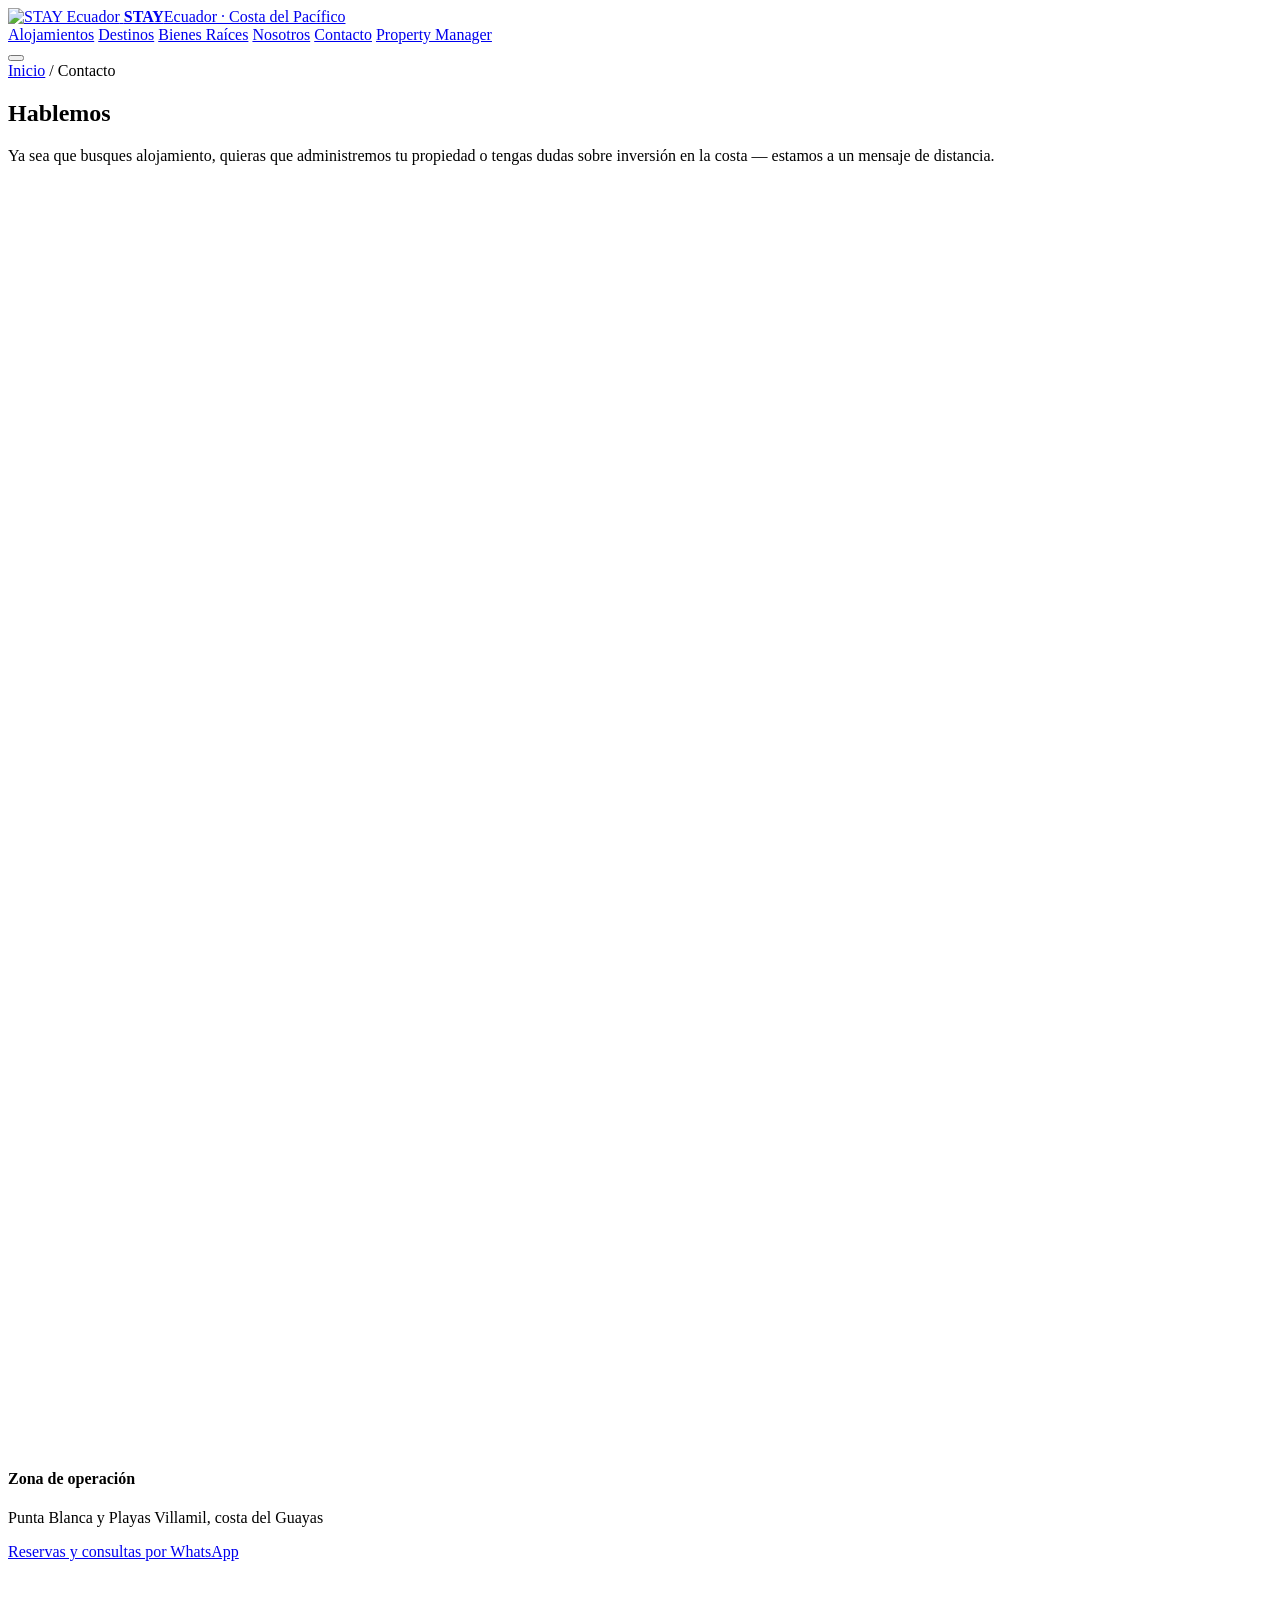
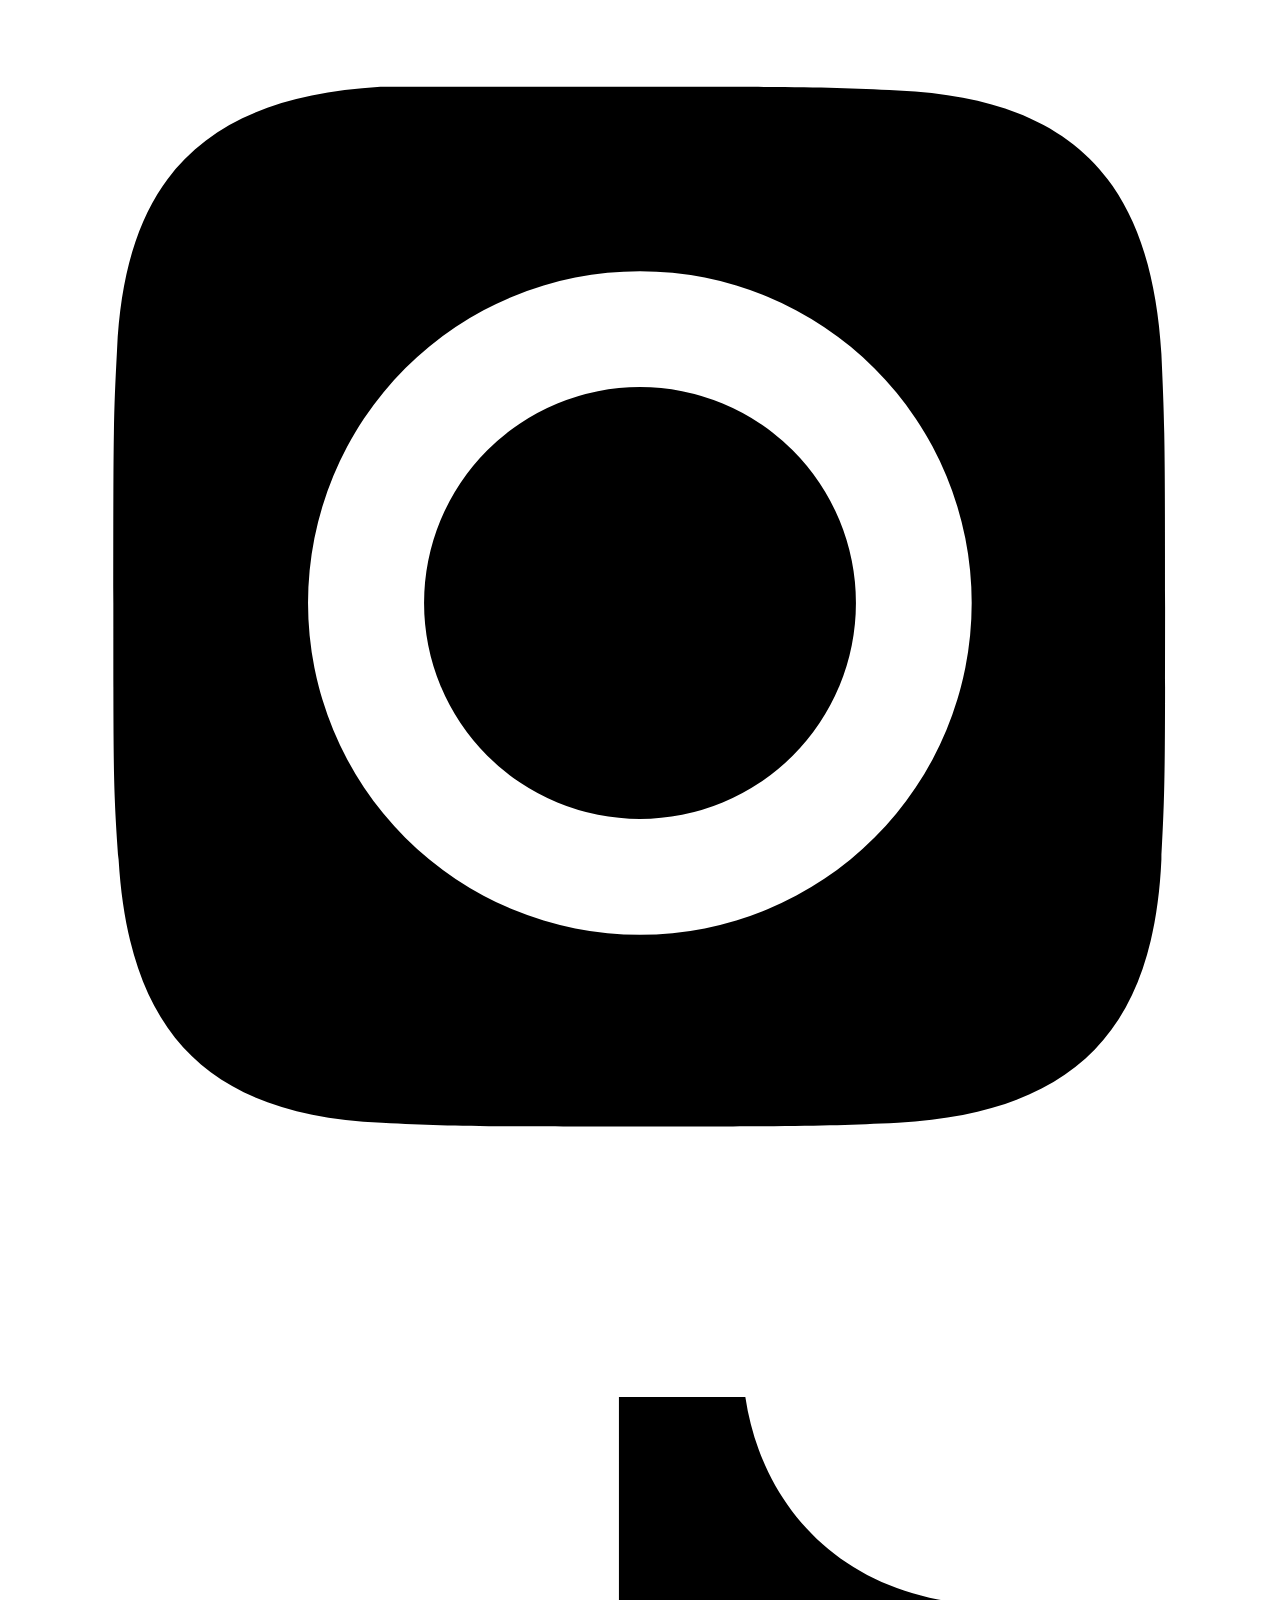
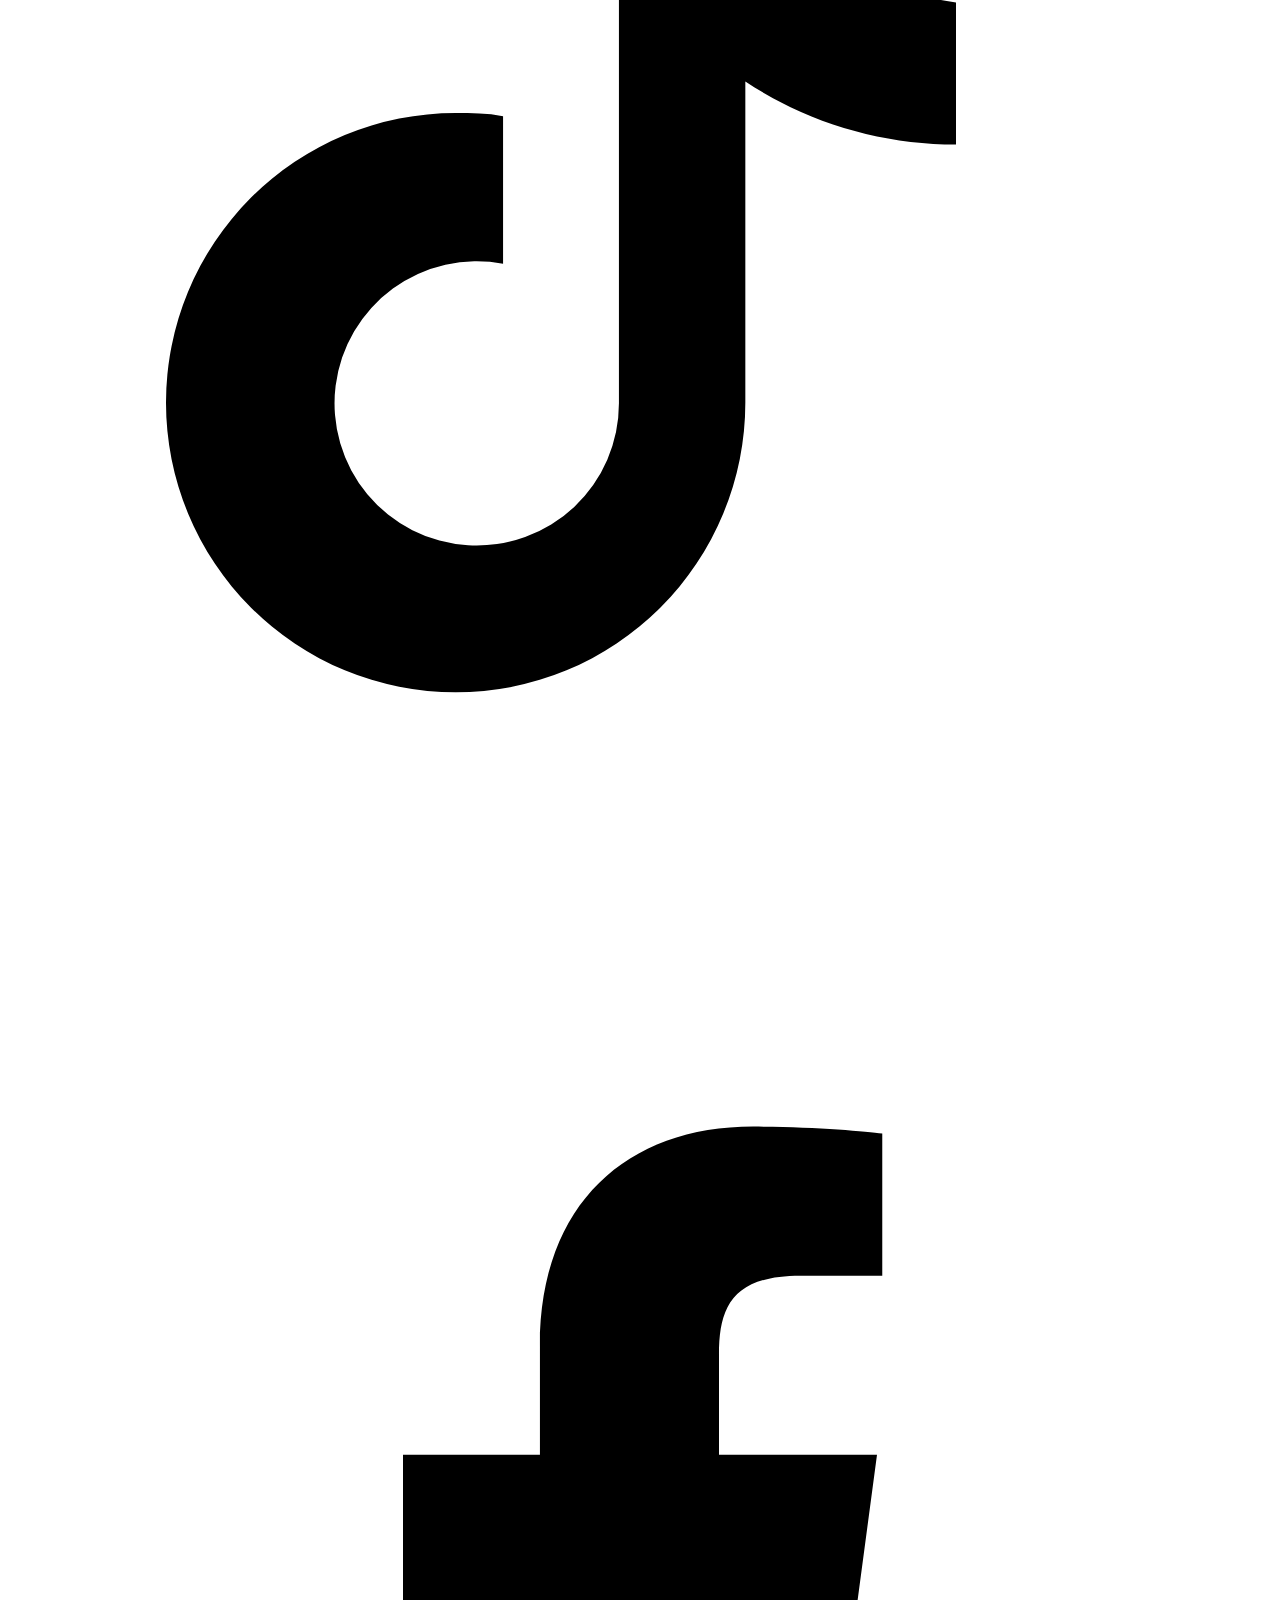
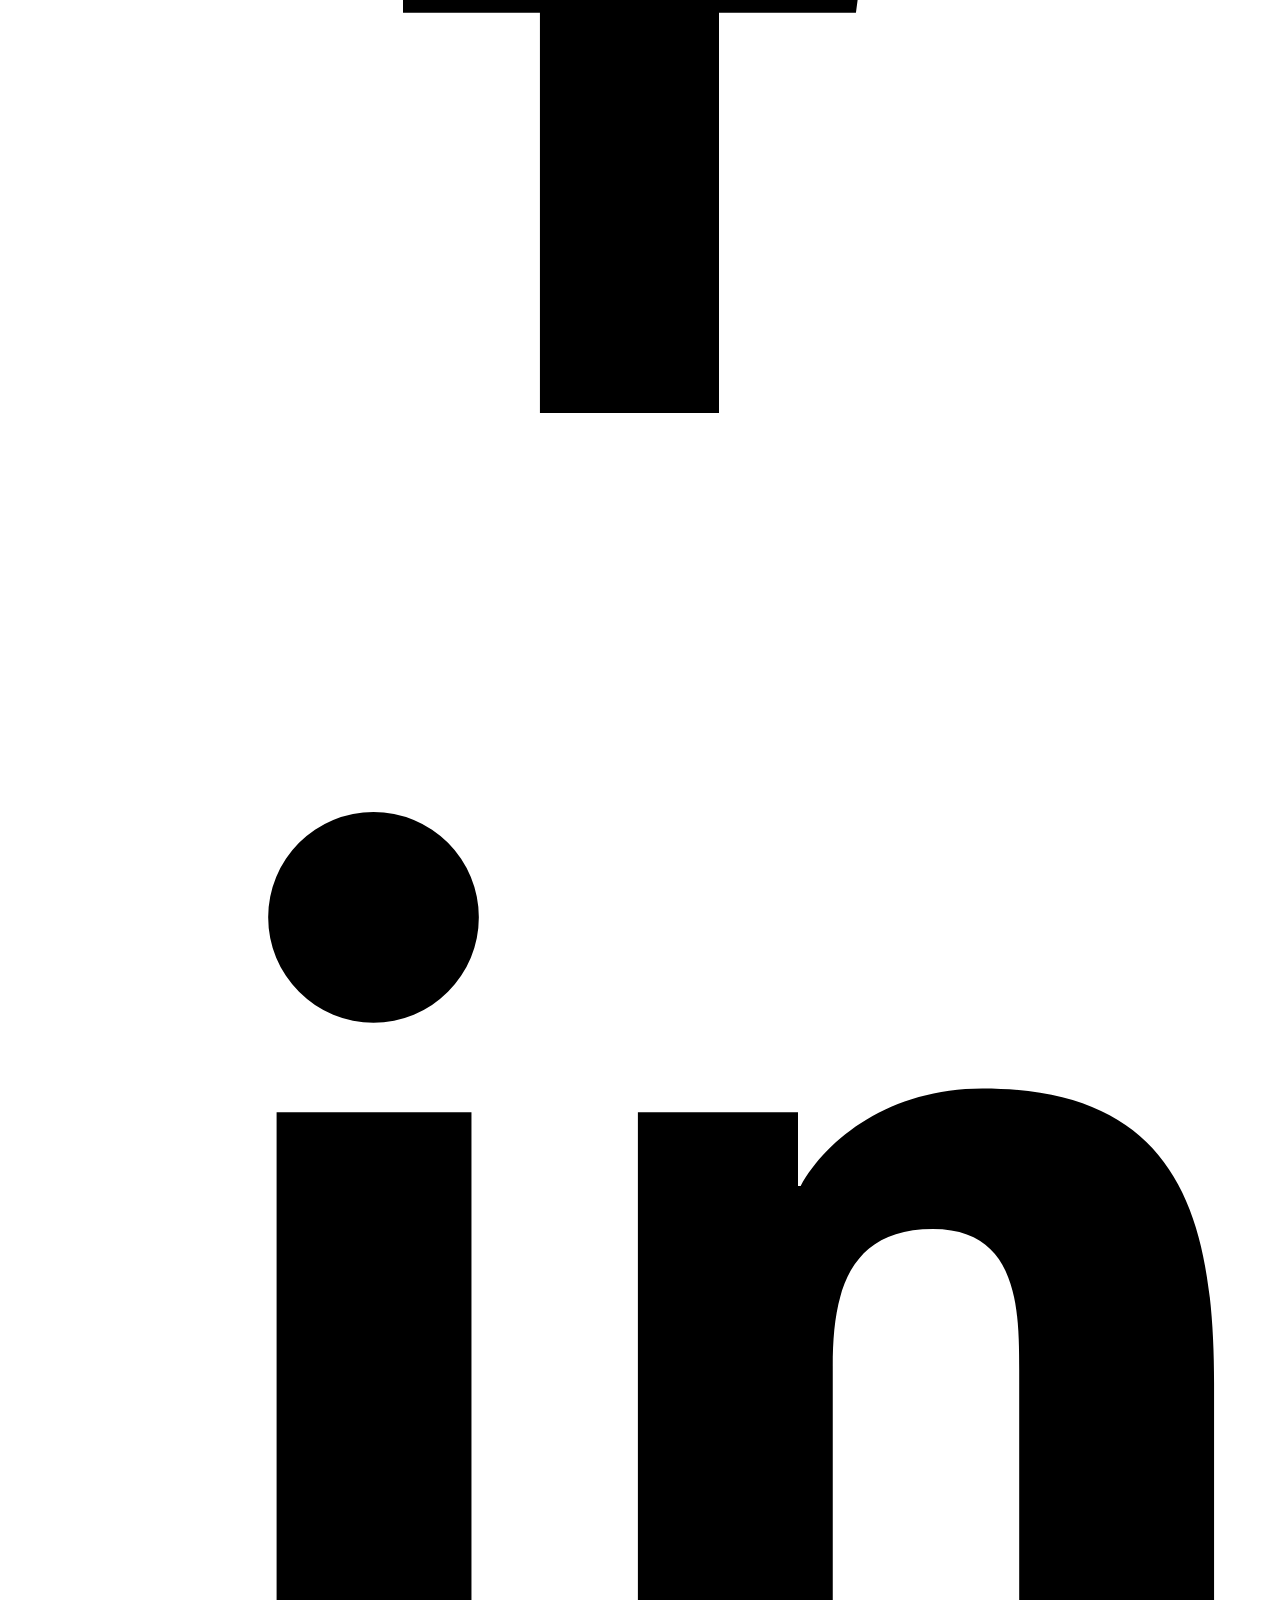
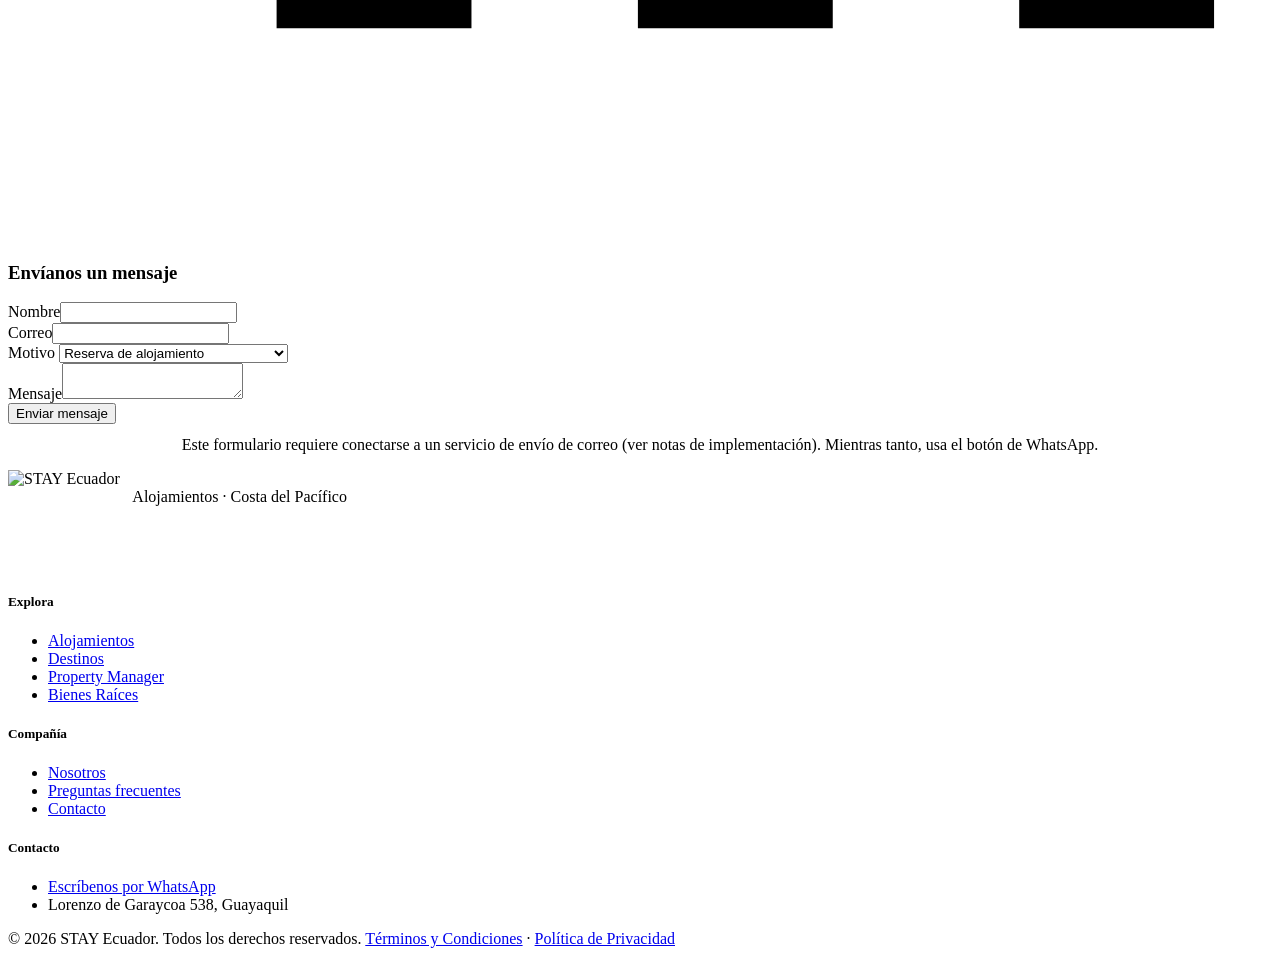
==== contacto.html @ 164605c9 "Add files via upload" ====
<!DOCTYPE html>
<html lang="es">
<head>
<meta charset="UTF-8">
<meta name="viewport" content="width=device-width, initial-scale=1.0">
<title>Contacto — STAY Ecuador</title>
<meta name="description" content="Escríbenos por WhatsApp. STAY Ecuador — Punta Blanca y Playas Villamil.">
<link rel="icon" href="img/logo-transparent.png">
<link rel="stylesheet" href="css/style.css">
</head>
<body>

<header class="site-header">
  <div class="header-inner">
    <a href="index.html" class="brand">
      <img src="img/logo-white.png" alt="STAY Ecuador">
      <span class="brand-word"><strong>STAY</strong><span>Ecuador · Costa del Pacífico</span></span>
    </a>
    <nav class="main-nav" id="mainNav">
      <a href="alojamientos.html">Alojamientos</a>
      <a href="destinos.html">Destinos</a>
      <a href="bienes-raices.html">Bienes Raíces</a>
      <a href="nosotros.html">Nosotros</a>
      <a href="contacto.html">Contacto</a>
      <a href="property-manager.html" class="nav-cta">Property Manager</a>
    </nav>
    <button class="nav-toggle" id="navToggle" aria-label="Abrir menú"><span></span><span></span><span></span></button>
  </div>
</header>

<section class="page-hero">
  <div class="container">
    <div class="breadcrumb"><a href="index.html">Inicio</a> / Contacto</div>
    <h1>Hablemos</h1>
    <p>Ya sea que busques alojamiento, quieras que administremos tu propiedad o tengas dudas sobre inversión en la costa — estamos a un mensaje de distancia.</p>
  </div>
</section>

<section class="section">
  <div class="container grid-2">
    <div>
      <div class="info-row">
        <div class="info-icon"><svg viewBox="0 0 24 24" fill="none" stroke-width="2" stroke-linecap="round" stroke-linejoin="round"><path d="M2 12h20M12 2a15 15 0 010 20 15 15 0 010-20z"/></svg></div>
        <div><h4>Zona de operación</h4><p>Punta Blanca y Playas Villamil, costa del Guayas</p></div>
      </div>
      <a href="https://wa.me/593997971704" target="_blank" rel="noopener" class="btn btn-primary" style="margin:22px 0 26px;">Reservas y consultas por WhatsApp</a>
      <div class="social-row" style="margin-top:10px;">
        <a href="https://instagram.com/stay_ecuador593" target="_blank" rel="noopener" aria-label="Instagram" style="background:var(--gray-light); border-color:var(--gray-light);"><svg viewBox="0 0 24 24" style="fill:var(--navy);"><path d="M12 2.2c3.2 0 3.6 0 4.9.07 3.3.15 4.8 1.7 5 5 .06 1.3.07 1.6.07 4.8s0 3.5-.07 4.8c-.15 3.3-1.7 4.8-5 5-1.3.06-1.6.07-4.9.07s-3.6 0-4.9-.07c-3.3-.15-4.8-1.7-5-5C2 15.5 2 15.2 2 12s0-3.5.07-4.8c.15-3.3 1.7-4.8 5-5C8.4 2.2 8.7 2.2 12 2.2zm0 3.5a6.3 6.3 0 100 12.6 6.3 6.3 0 000-12.6zm0 10.4a4.1 4.1 0 110-8.2 4.1 4.1 0 010 8.2zm6.5-10.6a1.5 1.5 0 11-3 0 1.5 1.5 0 013 0z"/></svg></a>
        <a href="https://www.tiktok.com/@stayecuador" target="_blank" rel="noopener" aria-label="TikTok" style="background:var(--gray-light); border-color:var(--gray-light);"><svg viewBox="0 0 24 24" style="fill:var(--navy);"><path d="M14 3c.3 2 1.7 3.6 4 3.9v2.7c-1.4 0-2.8-.4-4-1.2v6.1a5.5 5.5 0 11-5.5-5.5c.3 0 .6 0 .9.06v2.8a2.7 2.7 0 102.2 2.65V3h2.4z"/></svg></a>
        <a href="https://www.facebook.com/profile.php?id=61590856809632" target="_blank" rel="noopener" aria-label="Facebook" style="background:var(--gray-light); border-color:var(--gray-light);"><svg viewBox="0 0 24 24" style="fill:var(--navy);"><path d="M13.5 21v-7.6h2.6l.4-3h-3v-1.9c0-.9.25-1.5 1.55-1.5H16.6V4.3C16.3 4.26 15.3 4.17 14.15 4.17c-2.4 0-4.05 1.47-4.05 4.16V10.4H7.5v3h2.6V21h3.4z"/></svg></a>
        <a href="https://www.linkedin.com/company/stayecuador" target="_blank" rel="noopener" aria-label="LinkedIn" style="background:var(--gray-light); border-color:var(--gray-light);"><svg viewBox="0 0 24 24" style="fill:var(--navy);"><path d="M6.94 8.5a2 2 0 100-4 2 2 0 000 4zM5.1 10.2h3.7V20H5.1V10.2zm6.4 0h3.5v1.4h.05c.5-.9 1.7-1.85 3.45-1.85 3.7 0 4.4 2.4 4.4 5.6V20h-3.7v-4.9c0-1.17-.02-2.68-1.64-2.68-1.64 0-1.9 1.28-1.9 2.6V20h-3.7V10.2z"/></svg></a>
      </div>
    </div>

    <form class="card">
      <h3 style="margin-bottom:18px;">Envíanos un mensaje</h3>
      <div class="form-grid">
        <div class="form-field"><label for="c-nombre">Nombre</label><input id="c-nombre" type="text" name="nombre" required></div>
        <div class="form-field"><label for="c-correo">Correo</label><input id="c-correo" type="email" name="correo" required></div>
      </div>
      <div class="form-field"><label for="c-motivo">Motivo</label>
        <select id="c-motivo" name="motivo">
          <option>Reserva de alojamiento</option>
          <option>Property Manager (soy propietario)</option>
          <option>Bienes raíces / inversión</option>
          <option>Otro</option>
        </select>
      </div>
      <div class="form-field"><label for="c-mensaje">Mensaje</label><textarea id="c-mensaje" name="mensaje"></textarea></div>
      <button type="submit" class="btn btn-primary btn-block">Enviar mensaje</button>
      <p class="form-note" style="text-align:center; margin-top:12px;">Este formulario requiere conectarse a un servicio de envío de correo (ver notas de implementación). Mientras tanto, usa el botón de WhatsApp.</p>
    </form>
  </div>
</section>

<footer class="site-footer">
  <div class="container">
    <div class="footer-grid">
      <div class="footer-col">
        <div class="footer-brand">
          <img src="img/logo-white.png" alt="STAY Ecuador">
          <div class="brand-word"><strong style="color:#fff">STAY ECUADOR</strong><span>Alojamientos · Costa del Pacífico</span></div>
        </div>
        <p style="color:rgba(255,255,255,.7); font-size:.9rem; max-width:280px;">Alojamientos y administración de propiedades en la costa del Pacífico ecuatoriano — Punta Blanca y Playas Villamil.</p>
      </div>
      <div class="footer-col">
        <h5>Explora</h5>
        <ul>
          <li><a href="alojamientos.html">Alojamientos</a></li>
          <li><a href="destinos.html">Destinos</a></li>
          <li><a href="property-manager.html">Property Manager</a></li>
          <li><a href="bienes-raices.html">Bienes Raíces</a></li>
        </ul>
      </div>
      <div class="footer-col">
        <h5>Compañía</h5>
        <ul>
          <li><a href="nosotros.html">Nosotros</a></li>
          <li><a href="faq.html">Preguntas frecuentes</a></li>
          <li><a href="contacto.html">Contacto</a></li>
        </ul>
      </div>
      <div class="footer-col">
        <h5>Contacto</h5>
        <ul>
          <li><a href="https://wa.me/593997971704" target="_blank" rel="noopener">Escríbenos por WhatsApp</a></li>
          <li>Lorenzo de Garaycoa 538, Guayaquil</li>
        </ul>
      </div>
    </div>
    <div class="footer-bottom">
      <span>© 2026 STAY Ecuador. Todos los derechos reservados.</span>
      <span><a href="terminos.html">Términos y Condiciones</a> · <a href="privacidad.html">Política de Privacidad</a></span>
    </div>
  </div>
</footer>

<script src="js/main.js"></script>
</body>
</html>
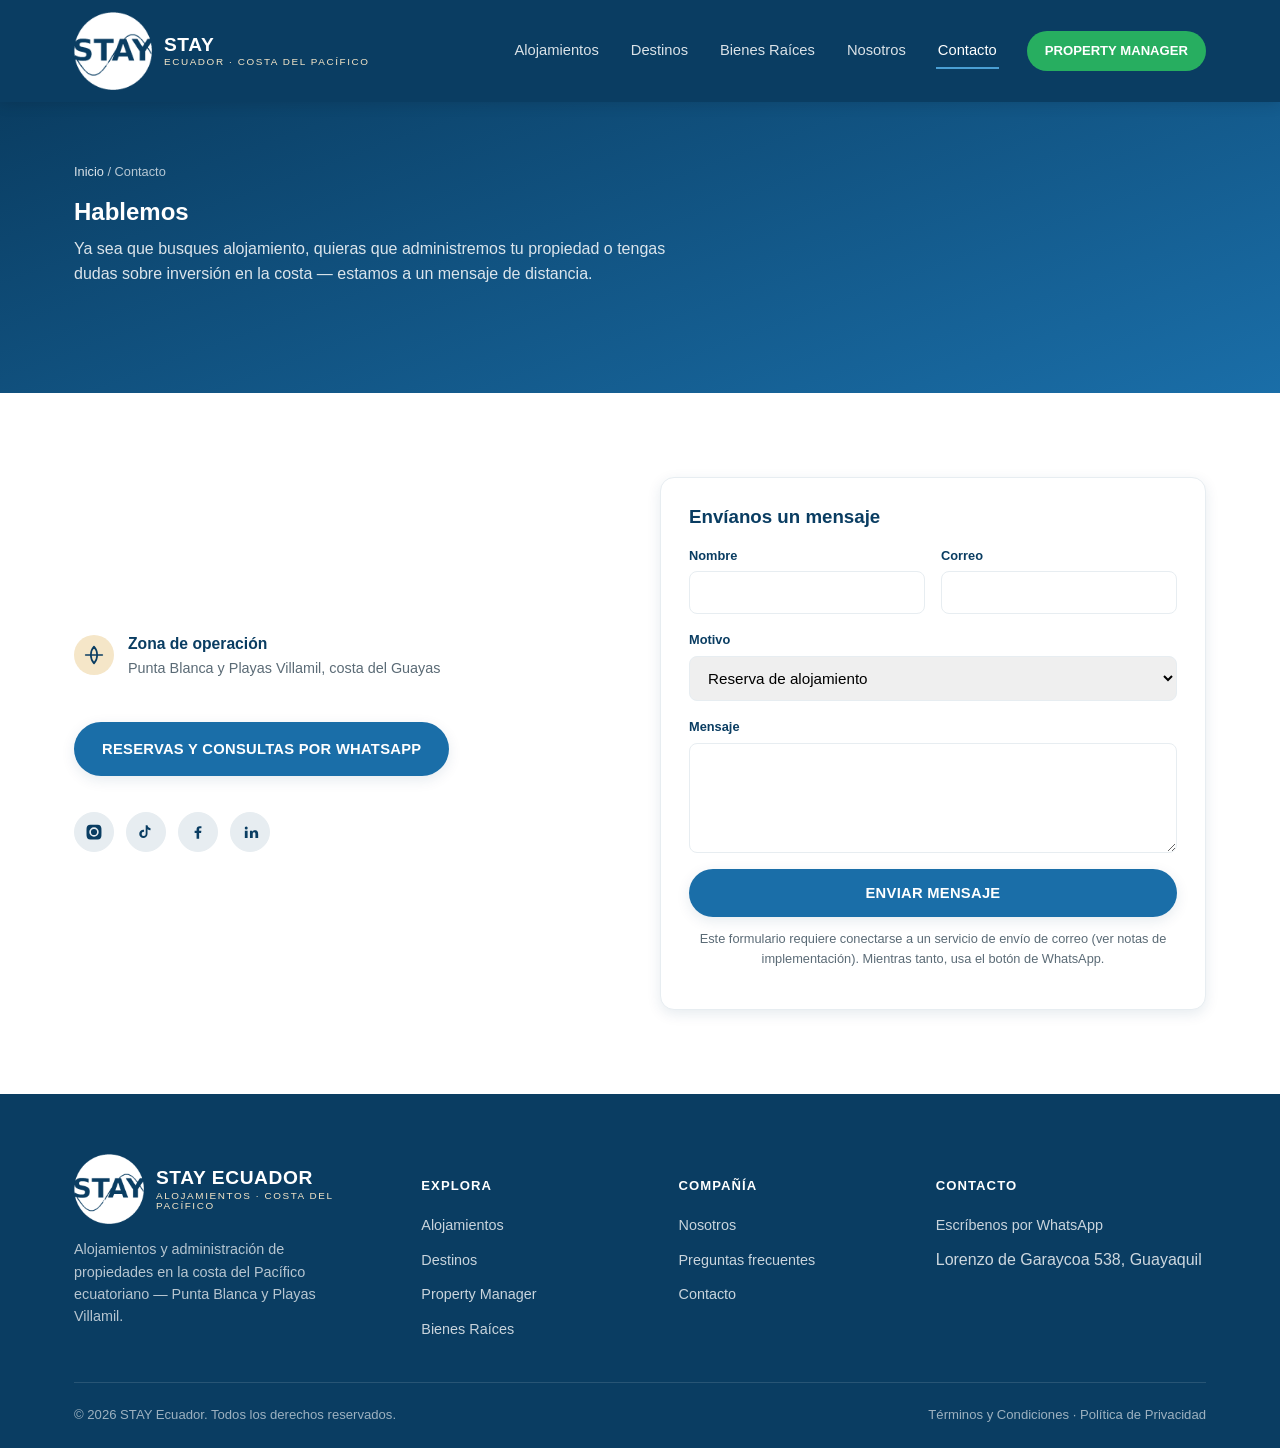
==== commit 89790786: "Update contact form attributes for Netlify" ====
--- a/contacto.html
+++ b/contacto.html
@@ -52,7 +52,7 @@
       </div>
     </div>
 
-    <form class="card">
+    <form class="card" name="contacto" method="POST" data-netlify="true"><input type="hidden" name="form-name" value="contacto">
       <h3 style="margin-bottom:18px;">Envíanos un mensaje</h3>
       <div class="form-grid">
         <div class="form-field"><label for="c-nombre">Nombre</label><input id="c-nombre" type="text" name="nombre" required></div>
--- a/css/style.css
+++ b/css/style.css
@@ -0,0 +1,532 @@
+/* ============================================================
+   STAY Ecuador — hoja de estilos principal
+   Paleta de marca aprobada 18-jun-2026
+   ============================================================ */
+
+:root {
+  --navy: #0A3D62;
+  --blue: #1A6EA8;
+  --light-blue: #4A9FD4;
+  --green: #27AE60;
+  --green-dark: #1e8449;
+  --sand: #F5E6C8;
+  --white: #FFFFFF;
+  --ink: #16232E;
+  --gray: #5B6B76;
+  --gray-light: #E7EDF1;
+  --shadow: 0 10px 30px rgba(10, 61, 98, 0.12);
+  --shadow-sm: 0 4px 14px rgba(10, 61, 98, 0.10);
+  --radius: 14px;
+  --max-width: 1180px;
+  font-size: 16px;
+}
+
+* { box-sizing: border-box; }
+html { scroll-behavior: smooth; }
+
+body {
+  margin: 0;
+  font-family: "Helvetica Neue", Helvetica, Arial, sans-serif;
+  color: var(--ink);
+  background: var(--white);
+  line-height: 1.55;
+  -webkit-font-smoothing: antialiased;
+}
+
+img { max-width: 100%; display: block; }
+
+a { color: inherit; text-decoration: none; }
+
+h1, h2, h3, h4 {
+  font-weight: 700;
+  color: var(--navy);
+  margin: 0 0 0.5em;
+  line-height: 1.15;
+}
+
+p { margin: 0 0 1em; color: var(--gray); }
+
+.container {
+  max-width: var(--max-width);
+  margin: 0 auto;
+  padding: 0 24px;
+}
+
+.section { padding: 84px 0; }
+.section--tight { padding: 56px 0; }
+.section--sand { background: var(--sand); }
+.section--navy { background: var(--navy); color: var(--white); }
+.section--navy h2, .section--navy h3, .section--navy p { color: var(--white); }
+.section--navy p { color: rgba(255,255,255,0.82); }
+.section--green { background: var(--green); color: var(--white); }
+.section--green h2, .section--green h3 { color: var(--white); }
+.section--green p { color: rgba(255,255,255,0.92); }
+.section--gray { background: var(--gray-light); }
+
+.eyebrow {
+  display: inline-block;
+  font-size: 0.78rem;
+  font-weight: 700;
+  letter-spacing: 0.14em;
+  text-transform: uppercase;
+  color: var(--blue);
+  margin-bottom: 10px;
+}
+.section--navy .eyebrow, .section--green .eyebrow { color: var(--sand); }
+
+.section-head { max-width: 640px; margin: 0 0 40px; }
+.section-head--center { margin-left: auto; margin-right: auto; text-align: center; }
+
+/* ---------- Buttons ---------- */
+.btn {
+  display: inline-flex;
+  align-items: center;
+  gap: 8px;
+  padding: 14px 26px;
+  border-radius: 999px;
+  font-weight: 700;
+  font-size: 0.92rem;
+  letter-spacing: 0.02em;
+  text-transform: uppercase;
+  border: 2px solid transparent;
+  cursor: pointer;
+  transition: transform 0.15s ease, box-shadow 0.15s ease, background 0.15s ease, color .15s ease;
+  white-space: nowrap;
+}
+.btn:hover { transform: translateY(-2px); }
+.btn-primary { background: var(--blue); color: var(--white); box-shadow: var(--shadow-sm); }
+.btn-primary:hover { background: var(--navy); }
+.btn-light { background: var(--white); color: var(--navy); box-shadow: var(--shadow-sm); }
+.btn-outline { background: transparent; color: var(--white); border-color: rgba(255,255,255,0.6); }
+.btn-outline:hover { background: rgba(255,255,255,0.12); }
+.btn-outline-navy { background: transparent; color: var(--navy); border-color: var(--navy); }
+.btn-outline-navy:hover { background: var(--navy); color: var(--white); }
+.btn-green { background: var(--green); color: var(--white); box-shadow: var(--shadow-sm); }
+.btn-green:hover { background: var(--green-dark); }
+.btn-sm { padding: 10px 18px; font-size: 0.78rem; }
+.btn-block { width: 100%; justify-content: center; }
+.btn svg { width: 16px; height: 16px; }
+
+/* ---------- Header ---------- */
+.site-header {
+  position: sticky;
+  top: 0;
+  z-index: 100;
+  background: var(--navy);
+  box-shadow: 0 2px 14px rgba(0,0,0,0.12);
+}
+.header-inner {
+  max-width: var(--max-width);
+  margin: 0 auto;
+  padding: 12px 24px;
+  display: flex;
+  align-items: center;
+  justify-content: space-between;
+  gap: 24px;
+}
+.brand { display: flex; align-items: center; gap: 12px; }
+.brand img { width: 78px; height: 78px; }
+.brand-word { display: flex; flex-direction: column; line-height: 1; }
+.brand-word strong { color: var(--white); font-size: 1.2rem; font-weight: 700; letter-spacing: 0.03em; }
+.brand-word span { color: var(--sand); font-size: 0.62rem; font-weight: 300; letter-spacing: 0.16em; text-transform: uppercase; margin-top: 3px; }
+
+.main-nav { display: flex; align-items: center; gap: 28px; }
+.main-nav a {
+  color: rgba(255,255,255,0.85);
+  font-size: 0.92rem;
+  font-weight: 500;
+  padding: 6px 2px;
+  border-bottom: 2px solid transparent;
+  transition: color .15s, border-color .15s;
+}
+.main-nav a:hover, .main-nav a.active { color: var(--white); border-color: var(--light-blue); }
+.main-nav a.nav-cta {
+  background: var(--green);
+  color: var(--white);
+  padding: 10px 18px;
+  border-radius: 999px;
+  border-bottom: none;
+  font-weight: 700;
+  font-size: 0.82rem;
+  text-transform: uppercase;
+}
+.main-nav a.nav-cta:hover { background: var(--green-dark); }
+
+.nav-toggle {
+  display: none;
+  background: none;
+  border: none;
+  width: 40px;
+  height: 40px;
+  cursor: pointer;
+  flex-direction: column;
+  justify-content: center;
+  align-items: center;
+  gap: 5px;
+}
+.nav-toggle span { width: 24px; height: 2px; background: var(--white); display: block; }
+
+@media (max-width: 900px) {
+  .main-nav {
+    position: fixed;
+    top: 70px;
+    right: 0;
+    left: 0;
+    background: var(--navy);
+    flex-direction: column;
+    align-items: flex-start;
+    padding: 10px 24px 26px;
+    gap: 4px;
+    transform: translateY(-130%);
+    opacity: 0;
+    transition: transform .25s ease, opacity .25s ease;
+    border-bottom: 2px solid var(--blue);
+  }
+  .main-nav.open { transform: translateY(0); opacity: 1; }
+  .main-nav a { width: 100%; padding: 12px 0; border-bottom: 1px solid rgba(255,255,255,0.08); }
+  .main-nav a.nav-cta { margin-top: 8px; text-align: center; }
+  .nav-toggle { display: flex; }
+}
+
+/* ---------- Wave divider ---------- */
+.wave-divider { display: block; width: 100%; line-height: 0; }
+.wave-divider svg { width: 100%; height: 60px; display: block; }
+
+/* ---------- Hero ---------- */
+.hero {
+  position: relative;
+  background-image: url('../img/hero-playa.jpg');
+  background-size: cover;
+  background-position: center 38%;
+  color: var(--white);
+  overflow: hidden;
+  padding: 54px 0 110px;
+}
+.hero::before {
+  content: "";
+  position: absolute;
+  inset: 0;
+  background: linear-gradient(180deg, rgba(12,22,48,0.80) 0%, rgba(12,22,48,0.58) 22%, rgba(12,22,48,0.28) 45%, rgba(12,22,48,0.05) 62%, rgba(12,22,48,0.35) 100%);
+  pointer-events: none;
+}
+.hero::after {
+  content: "";
+  position: absolute;
+  inset: 0;
+  background-image: radial-gradient(circle at 12% 15%, rgba(255,255,255,0.06) 0, transparent 35%);
+  pointer-events: none;
+}
+.hero-inner { position: relative; max-width: var(--max-width); margin: 0 auto; padding: 0 24px; }
+.hero-tag {
+  display: inline-block;
+  background: rgba(255,255,255,0.14);
+  border: 1px solid rgba(255,255,255,0.3);
+  padding: 6px 16px;
+  border-radius: 999px;
+  font-size: 0.78rem;
+  letter-spacing: 0.08em;
+  text-transform: uppercase;
+  margin-bottom: 22px;
+}
+.hero h1 { font-size: clamp(2.1rem, 5vw, 3.4rem); color: var(--white); max-width: 720px; }
+.hero-sub { font-size: 1.15rem; color: rgba(255,255,255,0.88); max-width: 560px; margin-bottom: 30px; }
+.hero-actions { display: flex; gap: 14px; flex-wrap: wrap; margin-bottom: 46px; }
+
+.search-bar {
+  background: var(--white);
+  border-radius: var(--radius);
+  box-shadow: var(--shadow);
+  padding: 18px;
+  display: grid;
+  grid-template-columns: 1.3fr 1fr 1fr auto;
+  gap: 14px;
+  align-items: end;
+  max-width: 920px;
+}
+.search-field { display: flex; flex-direction: column; gap: 6px; }
+.search-field label { font-size: 0.72rem; font-weight: 700; letter-spacing: 0.06em; text-transform: uppercase; color: var(--navy); }
+.search-field select,
+.search-field input {
+  border: 1px solid var(--gray-light);
+  border-radius: 8px;
+  padding: 11px 12px;
+  font-size: 0.92rem;
+  color: var(--ink);
+  font-family: inherit;
+  background: var(--white);
+}
+.search-field select:focus, .search-field input:focus { outline: 2px solid var(--light-blue); }
+@media (max-width: 820px) {
+  .search-bar { grid-template-columns: 1fr 1fr; }
+  .search-bar .btn { grid-column: 1 / -1; }
+}
+
+/* ---------- Value props ---------- */
+.value-grid {
+  display: grid;
+  grid-template-columns: repeat(3, 1fr);
+  gap: 28px;
+}
+@media (max-width: 800px) { .value-grid { grid-template-columns: 1fr; } }
+.value-card {
+  background: var(--white);
+  border-radius: var(--radius);
+  padding: 30px 26px;
+  box-shadow: var(--shadow-sm);
+  border: 1px solid var(--gray-light);
+}
+.value-icon {
+  width: 52px; height: 52px;
+  border-radius: 50%;
+  background: var(--sand);
+  display: flex; align-items: center; justify-content: center;
+  margin-bottom: 18px;
+}
+.value-icon svg { width: 26px; height: 26px; stroke: var(--navy); }
+.value-card h3 { font-size: 1.08rem; margin-bottom: 8px; }
+.value-card p { margin: 0; font-size: 0.94rem; }
+
+/* ---------- Property cards ---------- */
+.property-grid {
+  display: grid;
+  grid-template-columns: repeat(auto-fit, minmax(300px, 1fr));
+  gap: 30px;
+}
+.property-card {
+  background: var(--white);
+  border-radius: var(--radius);
+  overflow: hidden;
+  box-shadow: var(--shadow-sm);
+  border: 1px solid var(--gray-light);
+  display: flex;
+  flex-direction: column;
+  transition: transform .18s ease, box-shadow .18s ease;
+}
+.property-card:hover { transform: translateY(-4px); box-shadow: var(--shadow); }
+.property-photo {
+  position: relative;
+  aspect-ratio: 4 / 3;
+  background: linear-gradient(135deg, var(--light-blue), var(--navy));
+  display: flex;
+  align-items: center;
+  justify-content: center;
+  color: rgba(255,255,255,0.85);
+  text-align: center;
+  padding: 16px;
+  font-size: 0.8rem;
+  overflow: hidden;
+}
+.property-photo img {
+  position: absolute;
+  inset: 0;
+  width: 100%;
+  height: 100%;
+  object-fit: cover;
+}
+.property-photo span { position: relative; z-index: 1; }
+.property-badge {
+  position: absolute;
+  top: 14px; left: 14px;
+  background: var(--white);
+  color: var(--navy);
+  font-size: 0.72rem;
+  font-weight: 700;
+  padding: 5px 12px;
+  border-radius: 999px;
+  box-shadow: var(--shadow-sm);
+}
+.property-badge--repair { background: #F9E79F; color: #7D5A00; }
+.property-body { padding: 22px; display: flex; flex-direction: column; gap: 10px; flex: 1; }
+.property-body h3 { font-size: 1.15rem; margin-bottom: 0; }
+.property-loc { font-size: 0.85rem; color: var(--gray); display: flex; align-items: center; gap: 6px; }
+.property-meta { display: flex; flex-wrap: wrap; gap: 14px; font-size: 0.84rem; color: var(--gray); margin: 4px 0; }
+.property-meta strong { color: var(--navy); }
+.property-rating { display: flex; align-items: center; gap: 6px; font-weight: 700; color: var(--navy); font-size: 0.92rem; }
+.property-rating .stars { color: #E8A93B; }
+.property-footer {
+  margin-top: auto;
+  display: flex;
+  align-items: center;
+  justify-content: space-between;
+  padding-top: 12px;
+  border-top: 1px solid var(--gray-light);
+}
+.property-price strong { color: var(--navy); font-size: 1.1rem; }
+.property-price span { display: block; font-size: 0.72rem; color: var(--gray); }
+
+/* ---------- Destination cards ---------- */
+.destination-grid { display: grid; grid-template-columns: repeat(auto-fit, minmax(280px, 1fr)); gap: 26px; }
+.destination-card {
+  position: relative;
+  border-radius: var(--radius);
+  overflow: hidden;
+  aspect-ratio: 5/4;
+  background: linear-gradient(155deg, var(--navy), var(--blue));
+  background-size: cover;
+  background-position: center;
+  color: var(--white);
+  display: flex; align-items: flex-end;
+  padding: 26px;
+  box-shadow: var(--shadow-sm);
+  transition: transform .35s ease;
+}
+.destination-card:hover { transform: scale(1.015); }
+.destination-card::after {
+  content: "";
+  position: absolute; inset: 0;
+  background: linear-gradient(180deg, rgba(10,61,98,0) 30%, rgba(10,61,98,0.75) 100%);
+}
+.destination-card h3, .destination-card p { position: relative; z-index: 1; color: var(--white); }
+.destination-card p { margin-bottom: 4px; font-size: 0.85rem; }
+
+/* ---------- Cards generic ---------- */
+.card {
+  background: var(--white);
+  border-radius: var(--radius);
+  padding: 28px;
+  box-shadow: var(--shadow-sm);
+  border: 1px solid var(--gray-light);
+}
+
+.grid-2 { display: grid; grid-template-columns: 1fr 1fr; gap: 40px; align-items: center; }
+@media (max-width: 800px) { .grid-2 { grid-template-columns: 1fr; } }
+
+.checklist { list-style: none; padding: 0; margin: 0; display: flex; flex-direction: column; gap: 12px; }
+.checklist li { display: flex; gap: 10px; align-items: flex-start; }
+.checklist li::before {
+  content: "✓";
+  flex-shrink: 0;
+  width: 22px; height: 22px;
+  border-radius: 50%;
+  background: var(--green);
+  color: var(--white);
+  font-size: 0.7rem;
+  display: flex; align-items: center; justify-content: center;
+  margin-top: 2px;
+}
+.section--green .checklist li::before { background: var(--white); color: var(--green); }
+.section--navy .checklist li::before { background: var(--light-blue); color: var(--navy); }
+
+/* ---------- Stats ---------- */
+.stat-grid { display: grid; grid-template-columns: repeat(4, 1fr); gap: 24px; text-align: center; }
+@media (max-width: 760px) { .stat-grid { grid-template-columns: 1fr 1fr; } }
+.stat-num { font-size: 2.1rem; font-weight: 700; color: var(--white); }
+.stat-label { font-size: 0.82rem; color: rgba(255,255,255,0.75); text-transform: uppercase; letter-spacing: 0.06em; }
+
+/* ---------- FAQ ---------- */
+.faq-item { border-bottom: 1px solid var(--gray-light); }
+.faq-q {
+  width: 100%;
+  text-align: left;
+  background: none;
+  border: none;
+  padding: 20px 4px;
+  font-size: 1.02rem;
+  font-weight: 700;
+  color: var(--navy);
+  cursor: pointer;
+  display: flex;
+  justify-content: space-between;
+  align-items: center;
+  gap: 16px;
+  font-family: inherit;
+}
+.faq-q .icon { flex-shrink: 0; width: 22px; height: 22px; border-radius: 50%; border: 2px solid var(--blue); display: flex; align-items: center; justify-content: center; color: var(--blue); font-weight: 700; transition: transform .2s ease; }
+.faq-item.open .faq-q .icon { transform: rotate(45deg); }
+.faq-a { max-height: 0; overflow: hidden; transition: max-height .25s ease; }
+.faq-a-inner { padding: 0 4px 20px; color: var(--gray); }
+.faq-item.open .faq-a { max-height: 400px; }
+
+/* ---------- Forms ---------- */
+.form-grid { display: grid; grid-template-columns: 1fr 1fr; gap: 16px; }
+@media (max-width: 700px) { .form-grid { grid-template-columns: 1fr; } }
+.form-field { display: flex; flex-direction: column; gap: 6px; margin-bottom: 16px; }
+.form-field label { font-size: 0.8rem; font-weight: 700; color: var(--navy); }
+.form-field input, .form-field select, .form-field textarea {
+  border: 1px solid var(--gray-light);
+  border-radius: 8px;
+  padding: 12px 14px;
+  font-family: inherit;
+  font-size: 0.95rem;
+}
+.form-field textarea { resize: vertical; min-height: 110px; }
+.form-note { font-size: 0.8rem; color: var(--gray); }
+
+/* ---------- Info list ---------- */
+.info-row { display: flex; gap: 14px; align-items: flex-start; margin-bottom: 20px; }
+.info-icon {
+  width: 40px; height: 40px; border-radius: 50%;
+  background: var(--sand);
+  display: flex; align-items: center; justify-content: center;
+  flex-shrink: 0;
+}
+.info-icon svg { width: 20px; height: 20px; stroke: var(--navy); }
+.info-row h4 { margin: 0 0 4px; font-size: 0.98rem; }
+.info-row p { margin: 0; font-size: 0.9rem; }
+
+/* ---------- Social icons ---------- */
+.social-row { display: flex; gap: 12px; }
+.social-row a {
+  width: 40px; height: 40px;
+  border-radius: 50%;
+  background: rgba(255,255,255,0.1);
+  display: flex; align-items: center; justify-content: center;
+  border: 1px solid rgba(255,255,255,0.25);
+  transition: background .15s ease;
+}
+.social-row a:hover { background: var(--light-blue); }
+.social-row svg { width: 18px; height: 18px; fill: var(--white); }
+
+/* ---------- Footer ---------- */
+.site-footer { background: var(--navy); color: rgba(255,255,255,0.8); padding-top: 60px; }
+.footer-grid {
+  display: grid;
+  grid-template-columns: 1.4fr 1fr 1fr 1.2fr;
+  gap: 32px;
+  padding-bottom: 40px;
+  border-bottom: 1px solid rgba(255,255,255,0.12);
+}
+@media (max-width: 900px) { .footer-grid { grid-template-columns: 1fr 1fr; } }
+@media (max-width: 560px) { .footer-grid { grid-template-columns: 1fr; } }
+.footer-brand { display: flex; gap: 12px; align-items: center; margin-bottom: 14px; }
+.footer-brand img { width: 70px; height: 70px; }
+.footer-col h5 { color: var(--white); font-size: 0.82rem; text-transform: uppercase; letter-spacing: 0.08em; margin-bottom: 16px; }
+.footer-col ul { list-style: none; margin: 0; padding: 0; display: flex; flex-direction: column; gap: 10px; }
+.footer-col a { font-size: 0.9rem; color: rgba(255,255,255,0.78); }
+.footer-col a:hover { color: var(--white); }
+.footer-bottom {
+  display: flex; justify-content: space-between; align-items: center;
+  padding: 22px 0; font-size: 0.82rem; color: rgba(255,255,255,0.6);
+  flex-wrap: wrap; gap: 10px;
+}
+.footer-bottom a { color: rgba(255,255,255,0.6); }
+.footer-bottom a:hover { color: var(--white); }
+
+/* ---------- Badges / misc ---------- */
+.badge-pm { background: var(--green); color: var(--white); font-size: 0.72rem; font-weight: 700; padding: 4px 10px; border-radius: 999px; text-transform: uppercase; }
+.tag { display: inline-block; background: var(--gray-light); color: var(--navy); font-size: 0.75rem; font-weight: 700; padding: 5px 12px; border-radius: 999px; margin: 0 8px 8px 0; }
+
+.page-hero {
+  background: linear-gradient(160deg, var(--navy), var(--blue));
+  color: var(--white);
+  padding: 60px 0 90px;
+}
+.page-hero h1 { color: var(--white); max-width: 700px; }
+.page-hero p { color: rgba(255,255,255,0.85); max-width: 600px; }
+.breadcrumb { font-size: 0.8rem; color: rgba(255,255,255,0.7); margin-bottom: 16px; }
+.breadcrumb a { color: rgba(255,255,255,0.85); }
+
+.notice-box {
+  background: #FEF9E7;
+  border: 1px solid #F5D67A;
+  border-radius: var(--radius);
+  padding: 20px 24px;
+  font-size: 0.9rem;
+  color: #7D5A00;
+}
+.notice-box strong { color: #5C4200; }
+
+.two-col-list { columns: 2; gap: 32px; }
+@media (max-width: 640px) { .two-col-list { columns: 1; } }
+
+::selection { background: var(--light-blue); color: var(--white); }
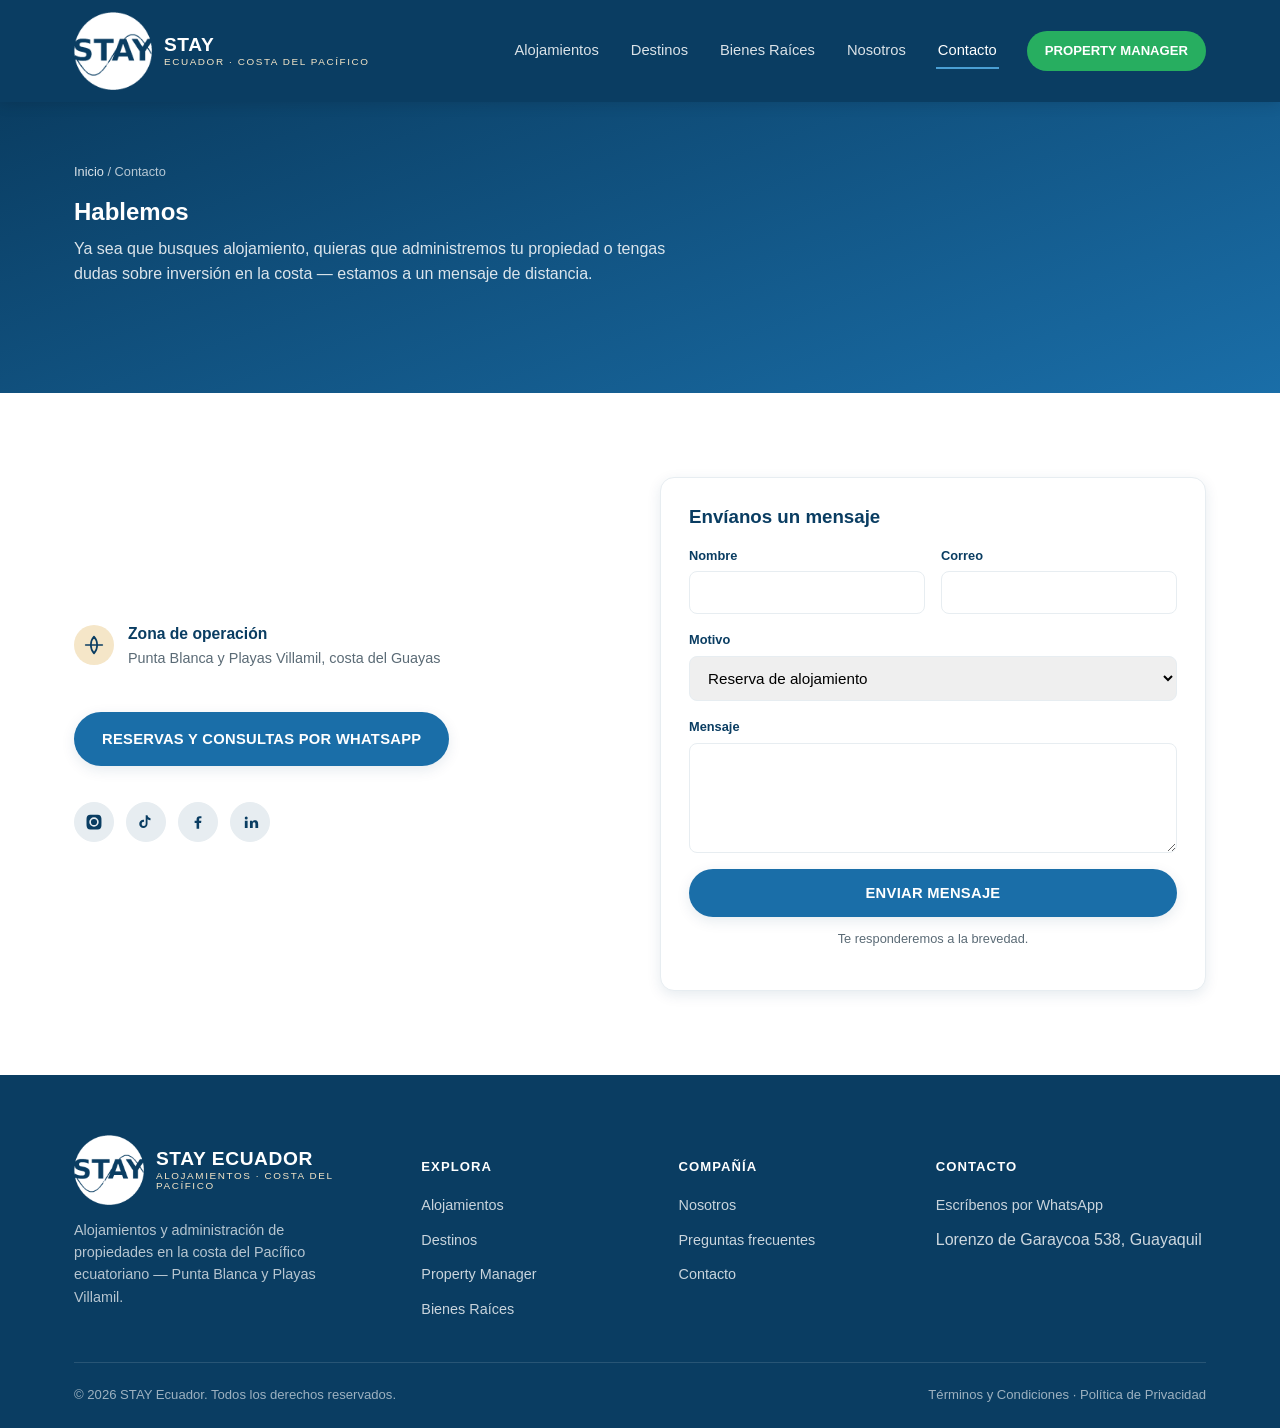
==== commit 40207b68: "Update form note in contacto.html" ====
--- a/contacto.html
+++ b/contacto.html
@@ -68,7 +68,7 @@
       </div>
       <div class="form-field"><label for="c-mensaje">Mensaje</label><textarea id="c-mensaje" name="mensaje"></textarea></div>
       <button type="submit" class="btn btn-primary btn-block">Enviar mensaje</button>
-      <p class="form-note" style="text-align:center; margin-top:12px;">Este formulario requiere conectarse a un servicio de envío de correo (ver notas de implementación). Mientras tanto, usa el botón de WhatsApp.</p>
+      <p class="form-note" style="text-align:center; margin-top:12px;">Te responderemos a la brevedad.</p>
     </form>
   </div>
 </section>
